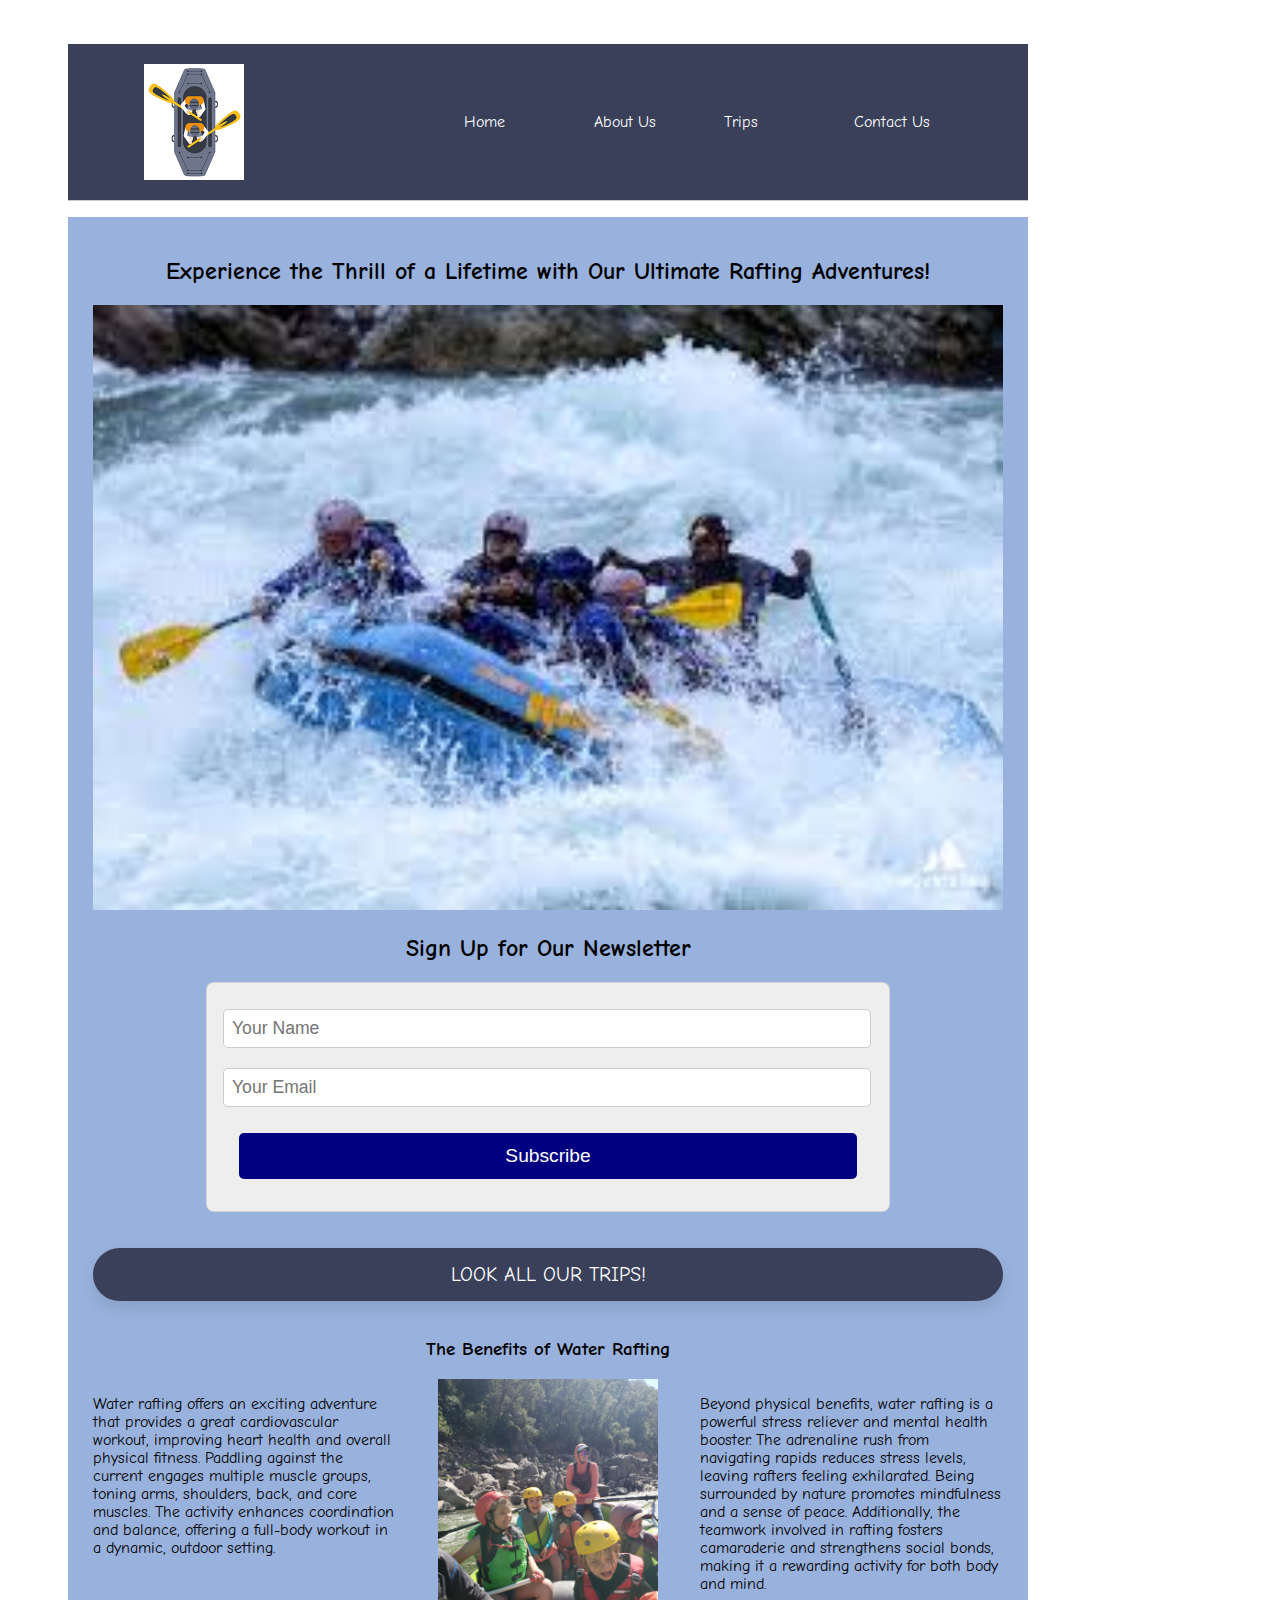
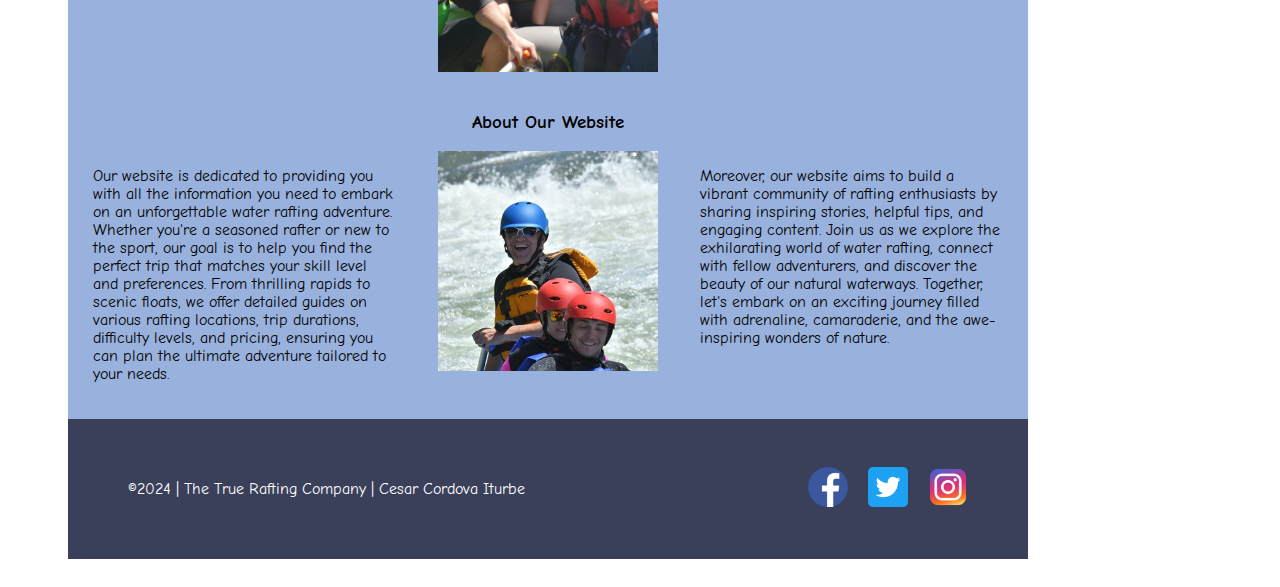
==== wwr/index.html @ c8d2a728 "update" ====
<!DOCTYPE html>
<html lang="en-US">
<head>
    <meta charset="UTF-8">
    <meta name="viewport" content="width=device-width, initial-scale=1.0">
    <meta name="author" content="Cesar Cordova">
    <title>About Us Page | Cesar Cordova Iturbe</title>
    <link rel="stylesheet" href="styles/rafting.css">
</head>
<body>
    <header>
        <img class="logo" src="images/logo.png" alt="logo">
        <nav>
            <ul class="navigation">
                <li><a href="index.html">Home</a></li>
                <li><a href="about.html">About Us</a></li>
                <li><a href="trips.html">Trips</a></li>
                <li><a href="contact.html">Contact Us</a></li>
            </ul>
        </nav>
    </header>
    <main>
        <div class="index">
            <h2>Experience the Thrill of a Lifetime with Our Ultimate Rafting Adventures!</h2>
            <img src="images/herorafting.jpeg" alt="people enjoying rafting">
        </div>    
        <div class="signup-form">
            <h2>Sign Up for Our Newsletter</h2>
            <form action="#" method="post">
                <input type="text" name="name" placeholder="Your Name" required>
                <input type="email" name="email" placeholder="Your Email" required>
                <button type="submit">Subscribe</button>
            </form>
        </div>
        <br><br>
        <div>
            <a href="trips.html" class="cta-button">Look all our trips!</a>
        </div>
        <br>
        <section>
            <h3>The Benefits of Water Rafting</h3>
            <div class="history">
                <p>Water rafting offers an exciting adventure that provides a great cardiovascular workout, improving heart health and overall physical fitness. Paddling against the current engages multiple muscle groups, toning arms, shoulders, back, and core muscles. The activity enhances coordination and balance, offering a full-body workout in a dynamic, outdoor setting.</p>
                <img src="images/raftinga.jpeg" alt="Rafting!">
                <p>Beyond physical benefits, water rafting is a powerful stress reliever and mental health booster. The adrenaline rush from navigating rapids reduces stress levels, leaving rafters feeling exhilarated. Being surrounded by nature promotes mindfulness and a sense of peace. Additionally, the teamwork involved in rafting fosters camaraderie and strengthens social bonds, making it a rewarding activity for both body and mind. </p>
            </div>
            <h3>About Our Website</h3>
            <div class="history">
                <p>Our website is dedicated to providing you with all the information you need to embark on an unforgettable water rafting adventure. Whether you're a seasoned rafter or new to the sport, our goal is to help you find the perfect trip that matches your skill level and preferences. From thrilling rapids to scenic floats, we offer detailed guides on various rafting locations, trip durations, difficulty levels, and pricing, ensuring you can plan the ultimate adventure tailored to your needs.</p>
                <img src="images/raftingb.jpeg" alt="Rafting!">
                <p>Moreover, our website aims to build a vibrant community of rafting enthusiasts by sharing inspiring stories, helpful tips, and engaging content. Join us as we explore the exhilarating world of water rafting, connect with fellow adventurers, and discover the beauty of our natural waterways. Together, let's embark on an exciting journey filled with adrenaline, camaraderie, and the awe-inspiring wonders of nature.</p>
            </div>
        </section>
    </main>
    <footer>
        <p>©2024 | The True Rafting Company | Cesar Cordova Iturbe </p>
        <nav class="sociallinks">
            <a href="https://www.facebook.com">
                <img src="images/facebook_logo.png" alt="facebook logo">
            </a>
            <a href="https://twitter.com">
                <img src="images/twitter_logo.png" alt="twitter logo">
            </a>
            <a href="https://www.instagram.com">
                <img src="images/instagram_logo.png" alt="instagram logo">
            </a>
        </nav>
    </footer>
</body>
</html>
---- wwr/styles/rafting.css ----
@import url('https://fonts.googleapis.com/css2?family=Comic+Neue:ital,wght@0,300;0,400;0,700;1,300;1,400;1,700&display=swap');

:root {
    --primary-color: #3A405A;
    --secondary-color: #99B2DD;
    --accent1-color: #E9AFA3;
    --accent2-color: #685044;

    --heading-font: "Comic Neue", cursive;
    --paragraph-font: "Comic Neue", cursive;

    --nav-background-color: #F9DEC9;
    --nav-link-color: #3A405A;
    --nav-hover-link-color: #3A405A;
    --nav-hover-background-color: #E9AFA3;
}

body {
    font-family: var(--paragraph-font);
    max-width: 960px;
    padding: 20px 60px 20px 60px;
}

header {
    padding: 20px 60px 20px 60px;
    background-color: var( --primary-color);
    margin: 1rem auto;
	display: grid;
	grid-template-columns: 1fr 2fr;
	align-items: center;
	border-bottom: 1px solid #ccc;
}

main {
    background-color: var(--secondary-color);
    color: black;
    padding: 20px 25px 20px 25px;
}

main a {
    color: black;
    text-decoration: none;
}

footer {
    background-color: var(--primary-color);
    color: white;
    padding: 20px 60px 20px 60px;
    display: flex;
    justify-content: space-between;
    align-items: center;
    height: 100px;
}

footer a {
    color: white;
}

footer a:visited {
    color: white;
}


.sociallinks {
    display: flex;
    gap: 10px;
}

.sociallinks a {
    margin-left: 10px;
}

.sociallinks img {
    width: 40px;
}

.navigation {
    display: flex;
	list-style: none;
}

.navigation li {
	flex: 1 1 100%;
}

.navigation a {
	display: block;
	color:  white;
	padding: 1rem;
	text-decoration: none;
}

.hero {
    position: relative;
}

.hero img {
    display: block;
    width: 100%;
    height: auto;
}

h1 {
    position: absolute;
    color: white;
    top: 80px;
    text-align: center;
    width: 100%;
    background-color: rgba(0, 0, 0, 0.4);
    padding-top: 10px;
    padding-bottom: 10px;
}

h2 {
    text-align: center;
}

h3 {
    text-align: center;
}


.history {
    grid-template-columns: 1fr 1fr 1fr;
    display: grid;
}

.history img {
    display: block;
    margin-left: auto;
    margin-right: auto;
    width: 220px;
}

.products {
	display: flex;
}

.products img {
    width:20%;
    float:left; /* display: inline-block; */
    min-width:100px; /* equal to the width of the image */
    text-align:center;
}

.team {
	display: flex;
}

.team img {
    width:33%;
    float:left; /* display: inline-block; */
    min-width:220px; /* equal to the width of the image */
    text-align:center;
    height: 180px;
}

article {
    position: absolute;
    top: 240px;
    background-color:rgba(0, 0, 0, 0.4);
    padding: 1rem;
    width: 46rem;
    margin: 4rem;
}

article img { 
    max-width: 100px;
    height: auto;
    float: right;
}

article p {
    color: var(--nav-background-color);
}

.logo {
    max-width: 100px;
    margin: 0 0.25rem 0 1rem;
    height: auto;
}

nav a img {
    width: 80px;
    height: auto;
}

section img {
    padding-bottom: 20px;
}

.map {
    height: 100%;
    width: 100%;
}

form {
    width: 650px;
    margin: 0 auto;
    padding: 1rem;
    border: 1px solid rgba(0, 0, 0, 0.1);
    border-radius: 0.5rem;
    background-color: #eee;
    display: grid;
    margin-top: 48px;
}

fieldset {
    display: grid;
    grid-gap: .5rem;
    margin: 1rem;
    border: 1px solid rgba(0, 0, 0, 0.2);
    padding: 1rem;
}

legend {
    padding: 0.5rem;
    color: navy;
    font-size: 1.3em;
}

input, select, textarea, radio {
    padding: 0.5rem;
    font-size: 1.1rem;
}

.inlinequiz {
    display: inline;
    padding-top: 20px;
    padding-bottom: 20px;
}

button {
    margin: 1rem;
    background-color: navy;
    color: #fff;
    border: none;
    border-radius: .5rem;
    padding: .75rem;
    font-size: 1.2rem;
}

button:hover {
    background-color: darkgreen;
}

.cta-button {
    position: relative;
    display: grid;
    padding: 15px 30px;
    font-size: 20px;
    color: #fff;
    text-transform: uppercase;
    text-align: center;
    text-decoration: none;
    background: var(--nav-hover-link-color);
    border: none;
    border-radius: 50px;
    box-shadow: 0 8px 15px rgba(0, 0, 0, 0.1);
    transition: all 0.3s ease;
    cursor: pointer;
    overflow: hidden;
    z-index: 1;
}

.trip-table {
    width: 80%;
    border-collapse: collapse;
    box-shadow: 0 5px 10px rgba(0, 0, 0, 0.15);
}

.trip-table th, .trip-table td {
    padding: 12px 15px;
    border: 1px solid #ddd;
    text-align: center;
}

.trip-table th {
    color: #fff;
    font-size: 1.1em;
}


.trip-table .cta-button {
    padding: 8px 16px;
    color: #fff;
    border: none;
    border-radius: 4px;
    text-decoration: none;
}

.div-table {
    display: flex;
    justify-content: center;
    align-items: center;

}

.index img {
    width: 100%;
}

.signup-form input[type="text"],
.signup-form input[type="email"] {
    width: calc(100% - 20px);
    margin: 10px 0;
    border: 1px solid #ccc;
    border-radius: 5px;
}

.signup-form button {
    color: #fff;
    border: none;
    border-radius: 5px;
    cursor: pointer;
    transition: background-color 0.3s ease;
}

.signup-form h2 {
    padding-bottom: 0;
    margin-block-end: 0px;
}

.signup-form form {
    margin-top: 20px;
}
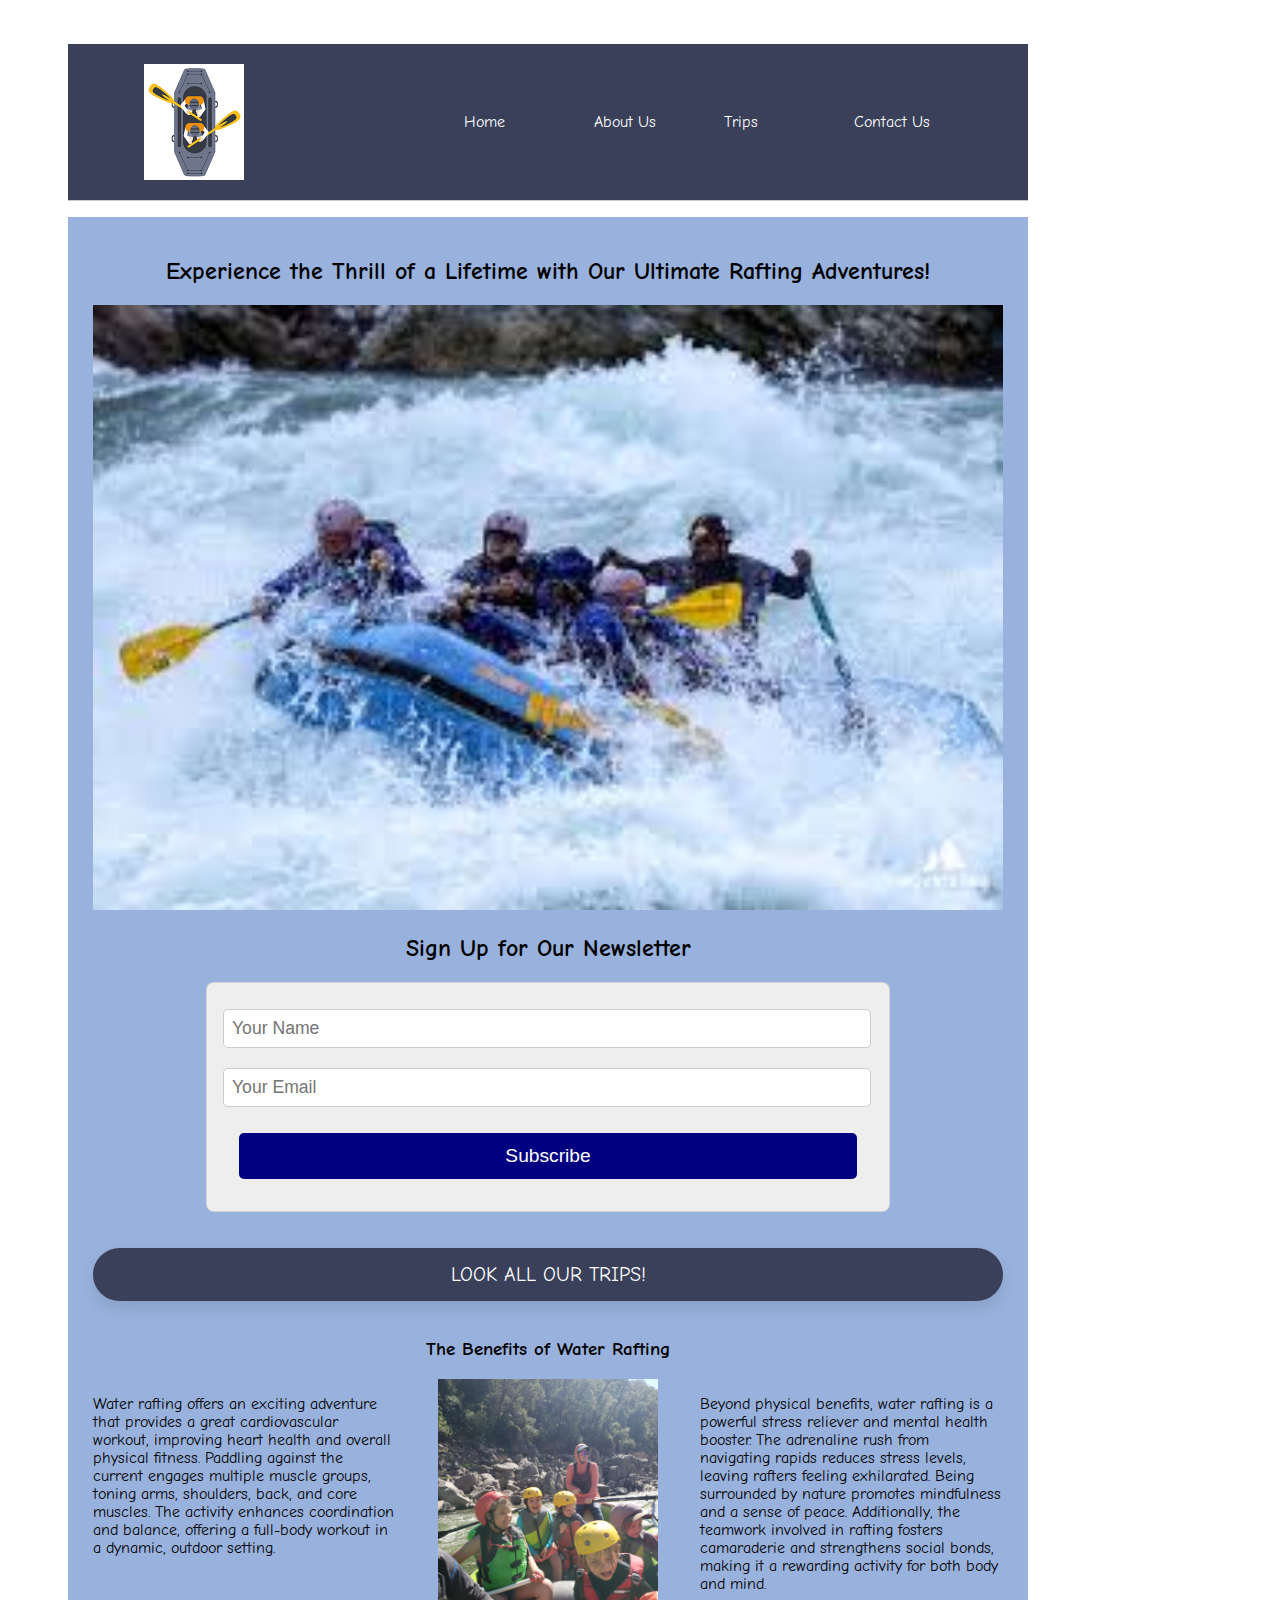
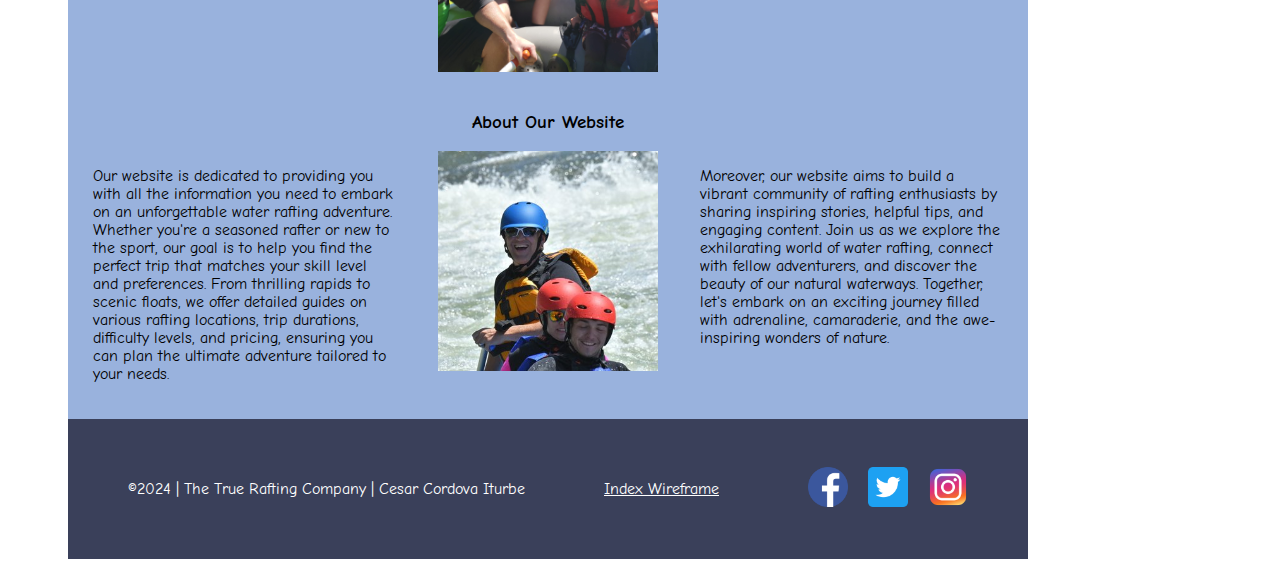
==== commit ab8573cf: "updaate" ====
--- a/wwr/index.html
+++ b/wwr/index.html
@@ -54,6 +54,7 @@
     </main>
     <footer>
         <p>©2024 | The True Rafting Company | Cesar Cordova Iturbe </p>
+        <p><a href="images/indexWireframe.png">Index Wireframe</a></p>
         <nav class="sociallinks">
             <a href="https://www.facebook.com">
                 <img src="images/facebook_logo.png" alt="facebook logo">
